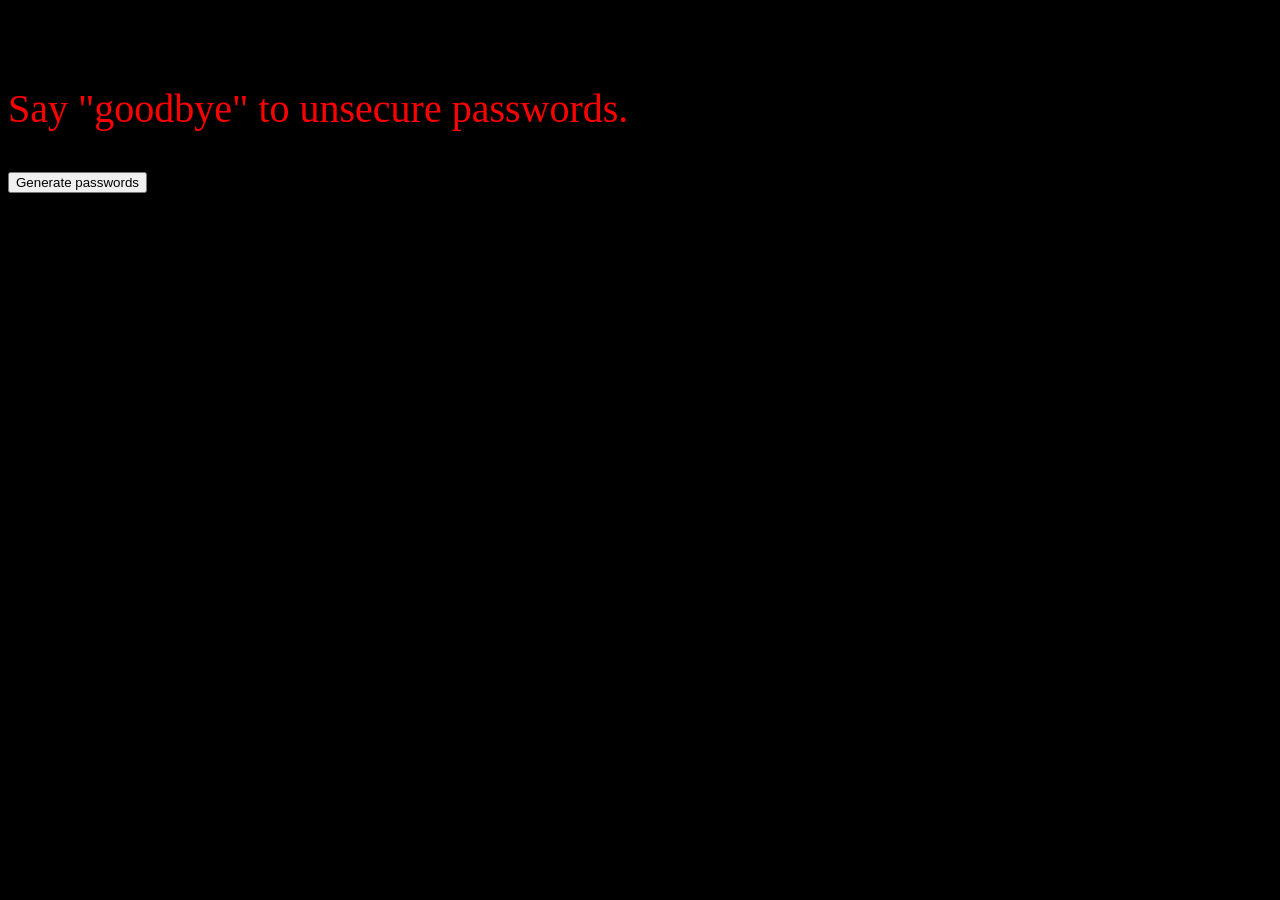
==== index.html @ 066da48d "Deleted the main directory" ====
<html>
<head>
    <link rel="stylesheet" href="index.css">
</head>
<body>
    <h1>Generate a <span>Random Password</span></h1>
    <p id="small-note">Say "goodbye" to unsecure passwords.</p>
    <button id="btn-generate-password" onclick="">
        Generate passwords
    </button>
    <p></p>
    <div id="password-options">
        
    </div>
</body>
</html>
---- index.css ----
body {
    background-color: black;
}

#small-note {
    color: red;
    font-size: 40px;
}
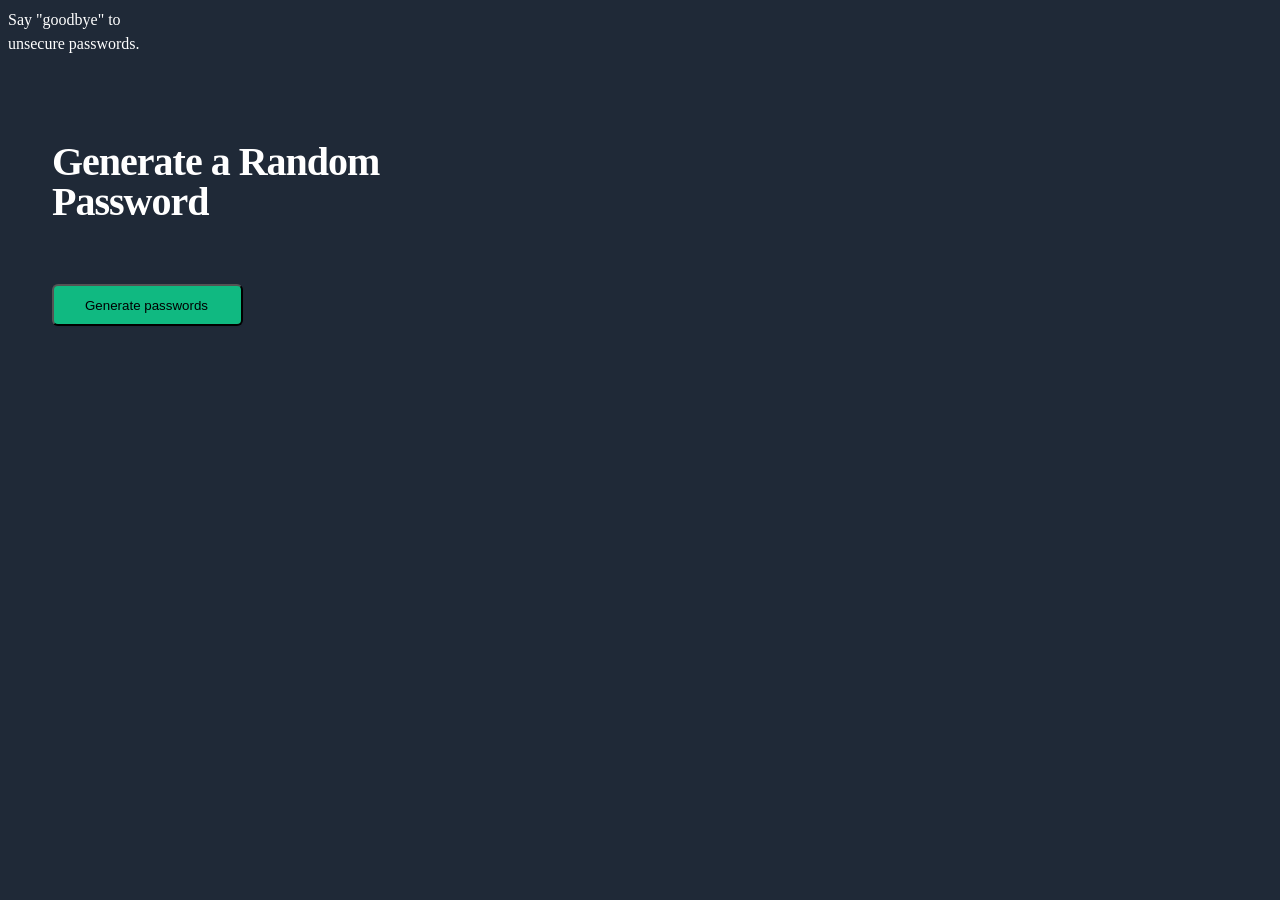
==== commit 2aac58e0: "Added design of button" ====
--- a/index.html
+++ b/index.html
@@ -3,12 +3,11 @@
     <link rel="stylesheet" href="index.css">
 </head>
 <body>
-    <h1>Generate a <span>Random Password</span></h1>
+    <h1 id="heading">Generate a <span>Random Password</span></h1>
     <p id="small-note">Say "goodbye" to unsecure passwords.</p>
-    <button id="btn-generate-password" onclick="">
+    <button id="btn-generate-passwords" onclick="generateOptions()">
         Generate passwords
     </button>
-    <p></p>
     <div id="password-options">
         
     </div>
--- a/index.css
+++ b/index.css
@@ -1,8 +1,70 @@
-body {
-    background-color: black;
+body{
+    background-color: #1F2937;
 }
+#small-note{
+        /* Text */
 
-#small-note {
-    color: red;
-    font-size: 40px;
+    width: 159px;
+    height: 24px;
+
+    /* text-base/leading-6/font-medium */
+    font-family: 'Inter';
+    font-style: normal;
+    font-weight: 500;
+    font-size: 16px;
+    line-height: 24px;
+    /* identical to box height, or 150% */
+
+    /* white */
+    color: #FFFFFF;
+
+
+    /* Inside auto layout */
+    flex: none;
+    order: 0;
+    flex-grow: 0;
+}
+#heading{
+/* Heading */
+
+position: absolute;
+width: 354px;
+height: 80px;
+left: 52px;
+top: 115px;
+
+font-family: 'Karla';
+font-style: normal;
+font-weight: 800;
+font-size: 40px;
+line-height: 40px;
+/* or 100% */
+letter-spacing: -0.025em;
+
+/* white */
+color: #FFFFFF;
+
+}
+#btn-generate-passwords{
+    /* Button */
+
+/* Auto layout */
+display: flex;
+flex-direction: row;
+justify-content: center;
+align-items: center;
+padding: 9px 17px 9px 15px;
+gap: 12px;
+
+position: absolute;
+width: 191px;
+height: 42px;
+left: 52px;
+top: 284px;
+
+background: #10B981;
+/* shadow/sm */
+box-shadow: 0px 1px 2px rgba(0, 0, 0, 0.05);
+border-radius: 6px;
+
 }
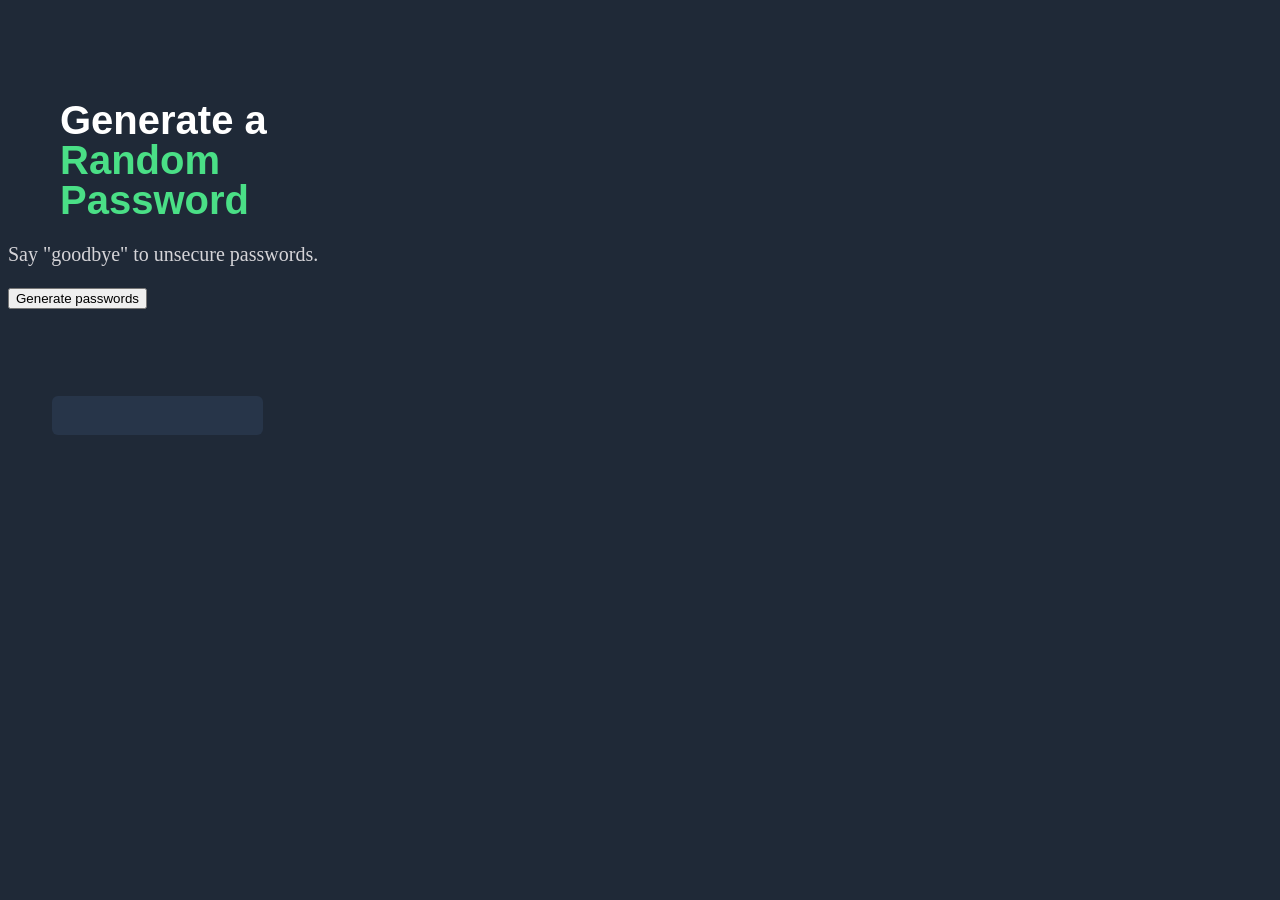
==== commit b7b5711a: "Changed location of the button" ====
--- a/index.html
+++ b/index.html
@@ -3,8 +3,8 @@
     <link rel="stylesheet" href="index.css">
 </head>
 <body>
-    <h1 id="heading">Generate a <span>Random Password</span></h1>
-    <p id="small-note">Say "goodbye" to unsecure passwords.</p>
+    <h1 id="heading">Generate a <span id="heading-next">Random Password</span></h1>
+    <p id="supporting-text">Say "goodbye" to unsecure passwords.</p>
     <button id="btn-generate-passwords" onclick="generateOptions()">
         Generate passwords
     </button>
--- a/index.css
+++ b/index.css
@@ -1,70 +1,67 @@
 body{
     background-color: #1F2937;
 }
-#small-note{
-        /* Text */
+#supporting-text{
+    /* Supporting text */
 
-    width: 159px;
-    height: 24px;
+    position: bottom;
+    width: 372px;
+    height: 28px;
+    left: 52px;
+    top: 205px;
 
-    /* text-base/leading-6/font-medium */
+    /* text-xl/leading-7/font-normal */
     font-family: 'Inter';
     font-style: normal;
-    font-weight: 500;
-    font-size: 16px;
-    line-height: 24px;
-    /* identical to box height, or 150% */
+    font-weight: 400;
+    font-size: 20px;
+    line-height: 28px;
+    /* identical to box height, or 140% */
 
-    /* white */
-    color: #FFFFFF;
+    /* Medium grey */
+    color: #D5D4D8;
 
 
-    /* Inside auto layout */
-    flex: none;
-    order: 0;
-    flex-grow: 0;
 }
-#heading{
-/* Heading */
+#heading {
+    width: 354px;
 
-position: absolute;
-width: 354px;
-height: 80px;
-left: 52px;
-top: 115px;
+    font-family: 'Karla', sans-serif;
+    font-weight: 800;
+    font-size: 40px;
+    line-height: 40px;
 
-font-family: 'Karla';
-font-style: normal;
-font-weight: 800;
-font-size: 40px;
-line-height: 40px;
-/* or 100% */
-letter-spacing: -0.025em;
+    color: white;
 
-/* white */
-color: #FFFFFF;
+    margin: 100px 0 10px 52px;
+}
+#btn-generate-password {
+    margin-left: 52px;
+    margin-top: 30px;
 
+    width: 191px;
+    height: 42px;
+
+    background: #10B981;
+    color: white;
+
+    border: none;
+    border-radius: 6px;
+
+    font-size: 16px;
 }
-#btn-generate-passwords{
-    /* Button */
+#heading span {
+    color: #4ADF86;
+}
+#password-options{
+    /* Rectangle 95 */
 
-/* Auto layout */
-display: flex;
-flex-direction: row;
-justify-content: center;
-align-items: center;
-padding: 9px 17px 9px 15px;
-gap: 12px;
+    position: absolute;
+    width: 211px;
+    height: 39px;
+    left: 52px;
+    top: 396px;
 
-position: absolute;
-width: 191px;
-height: 42px;
-left: 52px;
-top: 284px;
-
-background: #10B981;
-/* shadow/sm */
-box-shadow: 0px 1px 2px rgba(0, 0, 0, 0.05);
-border-radius: 6px;
-
+    background: #273549;
+    border-radius: 6px;
 }
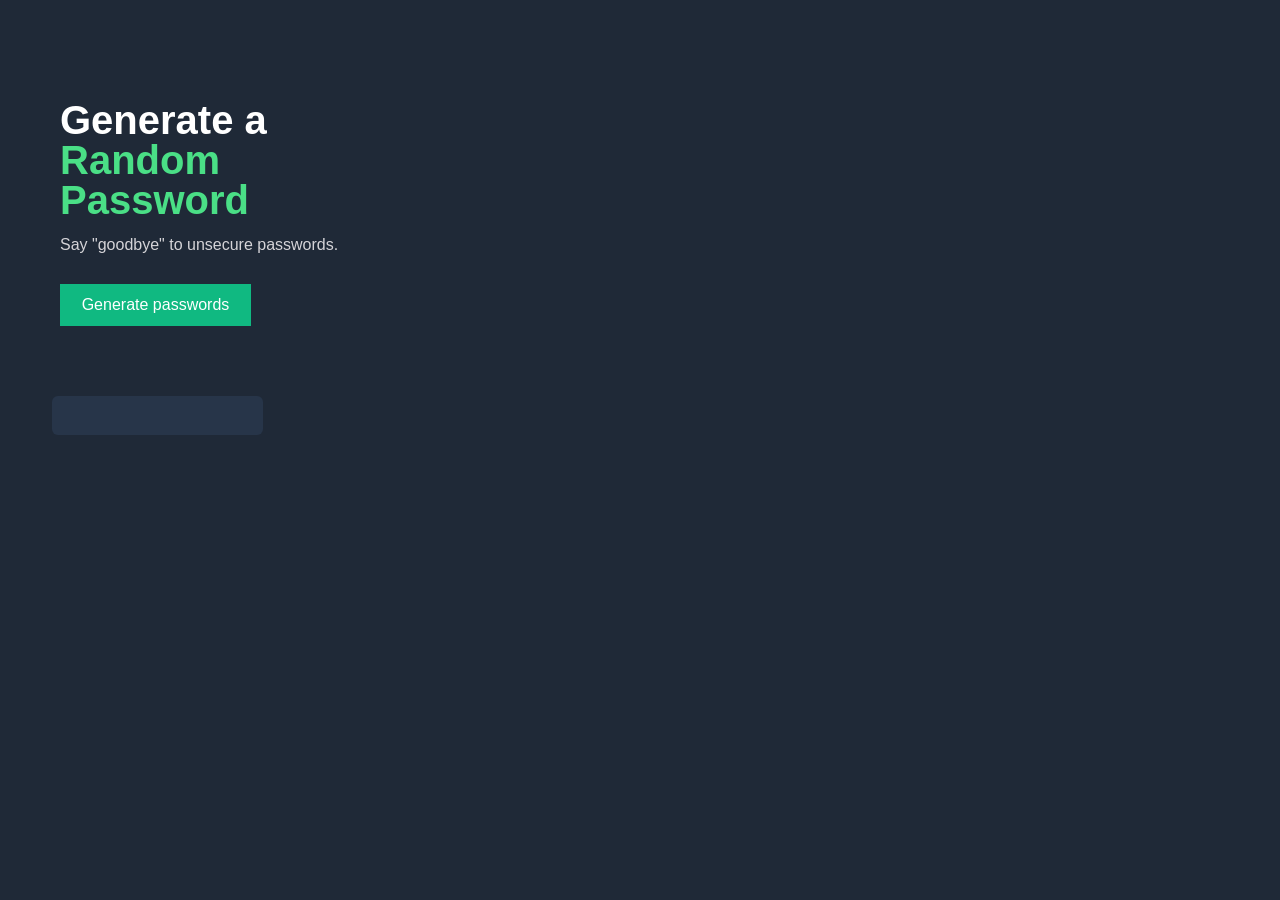
==== commit a964c1c6: "Prepared HTML for password options" ====
--- a/index.html
+++ b/index.html
@@ -3,13 +3,16 @@
     <link rel="stylesheet" href="index.css">
 </head>
 <body>
-    <h1 id="heading">Generate a <span id="heading-next">Random Password</span></h1>
+    <h1 id="heading">Generate a <span>Random Password</span></h1>
     <p id="supporting-text">Say "goodbye" to unsecure passwords.</p>
     <button id="btn-generate-passwords" onclick="generateOptions()">
         Generate passwords
     </button>
     <div id="password-options">
-        
+        <p id="first-password"></p>
+        <p id="second-password"></p>
+        <p id="third-password"></p>
+        <p id="fourth-password"></p>
     </div>
 </body>
 </html>
--- a/index.css
+++ b/index.css
@@ -2,23 +2,11 @@
     background-color: #1F2937;
 }
 #supporting-text{
-    /* Supporting text */
+    display: flex;
+    margin-left: 52px;
 
-    position: bottom;
-    width: 372px;
-    height: 28px;
-    left: 52px;
-    top: 205px;
-
-    /* text-xl/leading-7/font-normal */
-    font-family: 'Inter';
-    font-style: normal;
-    font-weight: 400;
-    font-size: 20px;
-    line-height: 28px;
-    /* identical to box height, or 140% */
-
-    /* Medium grey */
+    font-family: 'Inter', sans-serif;
+    font-size: 16px;
     color: #D5D4D8;
 
 
@@ -35,7 +23,8 @@
 
     margin: 100px 0 10px 52px;
 }
-#btn-generate-password {
+#btn-generate-passwords{
+    display: block;
     margin-left: 52px;
     margin-top: 30px;
 
@@ -46,8 +35,7 @@
     color: white;
 
     border: none;
-    border-radius: 6px;
-
+    border-radius: 10x;
     font-size: 16px;
 }
 #heading span {
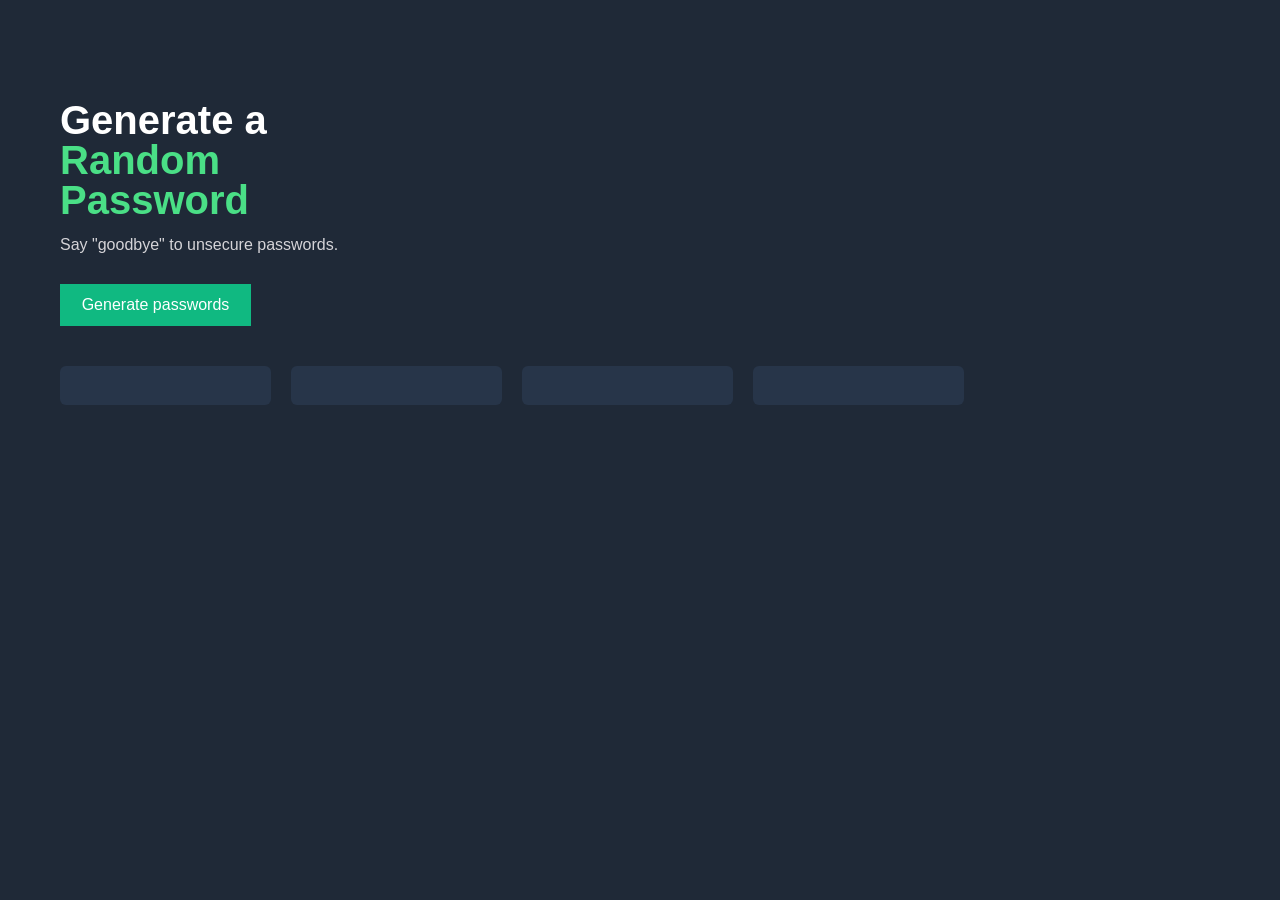
==== commit 8ee976c6: "Added first version of working generator" ====
--- a/index.html
+++ b/index.html
@@ -9,10 +9,11 @@
         Generate passwords
     </button>
     <div id="password-options">
-        <p id="first-password"></p>
-        <p id="second-password"></p>
-        <p id="third-password"></p>
-        <p id="fourth-password"></p>
+        <p id="first-password-el" class="passwords"></p>
+        <p id="second-password-el" class="passwords"></p>
+        <p id="third-password-el" class="passwords"></p>
+        <p id="fourth-password-el" class="passwords"></p>
     </div>
+    <script src="index.js"></script>
 </body>
 </html>
--- a/index.css
+++ b/index.css
@@ -41,15 +41,21 @@
 #heading span {
     color: #4ADF86;
 }
-#password-options{
-    /* Rectangle 95 */
+#password-options {
+    display: flex;
+    flex-wrap: wrap;
+    gap: 20px;
 
-    position: absolute;
+    margin-left: 52px;
+    margin-top: 40px;
+}
+.passwords {
     width: 211px;
     height: 39px;
-    left: 52px;
-    top: 396px;
 
+    margin: 0;
     background: #273549;
     border-radius: 6px;
+
+    color: #55F991;
 }
